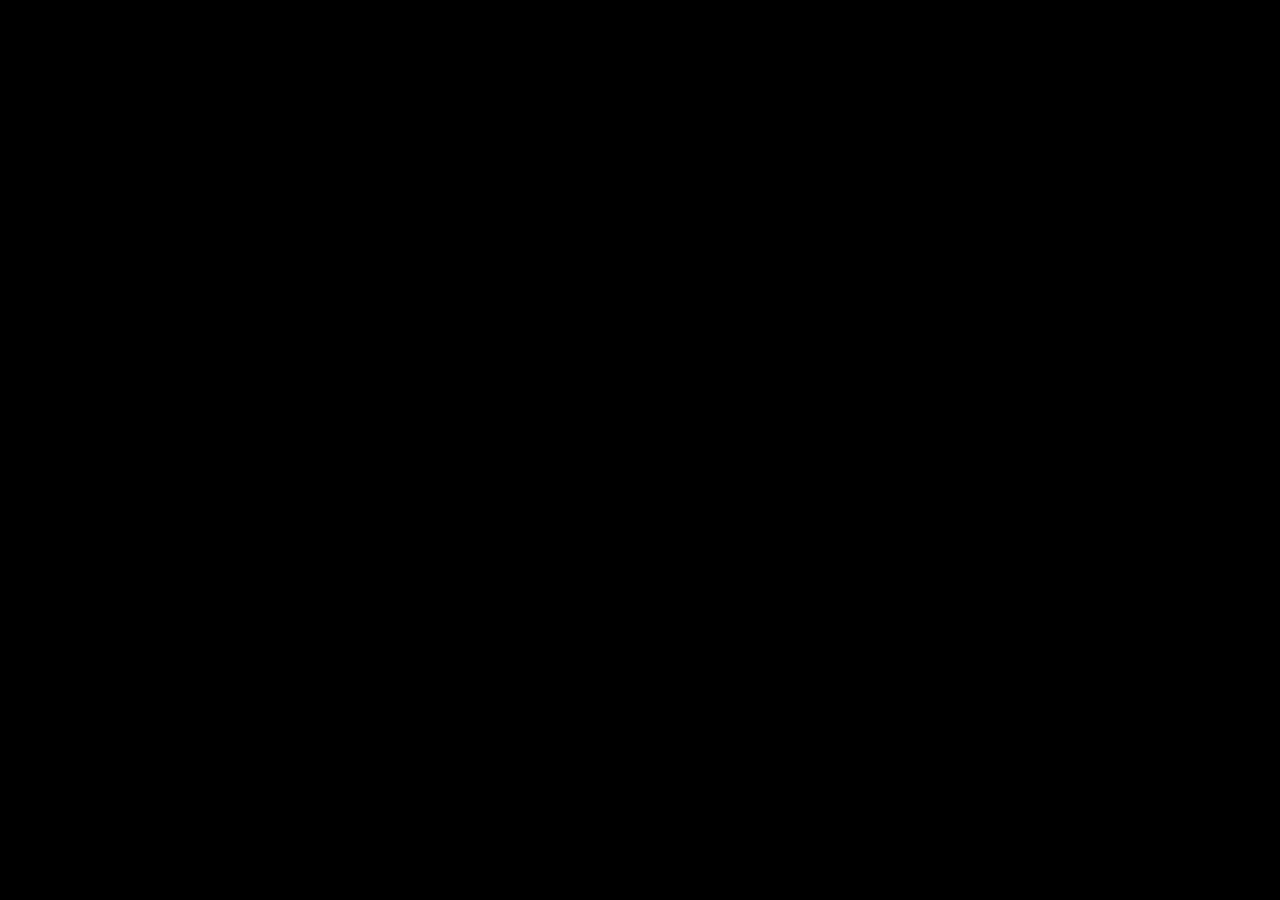
==== play/index.html @ bd023417 "Deep Descent v2.0 Forest" ====
<!DOCTYPE html>
<html lang="en">
	<head>
		<meta charset="utf-8">
		<meta name="viewport" content="width=device-width, user-scalable=no, initial-scale=1.0">
		<title>Deep Descent</title>
		<style>
html, body, #canvas {
	margin: 0;
	padding: 0;
	border: 0;
}

body {
	color: white;
	background-color: black;
	overflow: hidden;
	touch-action: none;
}

#canvas {
	display: block;
}

#canvas:focus {
	outline: none;
}

#status, #status-splash, #status-progress {
	position: absolute;
	left: 0;
	right: 0;
}

#status, #status-splash {
	top: 0;
	bottom: 0;
}

#status {
	background-color: #242424;
	display: flex;
	flex-direction: column;
	justify-content: center;
	align-items: center;
	visibility: hidden;
}

#status-splash {
	max-height: 100%;
	max-width: 100%;
	margin: auto;
}

#status-splash.show-image--false {
	display: none;
}

#status-splash.fullsize--true {
	height: 100%;
	width: 100%;
	object-fit: contain;
}

#status-splash.use-filter--false {
	image-rendering: pixelated;
}

#status-progress, #status-notice {
	display: none;
}

#status-progress {
	bottom: 10%;
	width: 50%;
	margin: 0 auto;
}

#status-notice {
	background-color: #5b3943;
	border-radius: 0.5rem;
	border: 1px solid #9b3943;
	color: #e0e0e0;
	font-family: 'Noto Sans', 'Droid Sans', Arial, sans-serif;
	line-height: 1.3;
	margin: 0 2rem;
	overflow: hidden;
	padding: 1rem;
	text-align: center;
	z-index: 1;
}
		</style>
		<link id="-gd-engine-icon" rel="icon" type="image/png" href="index.icon.png" />
<link rel="apple-touch-icon" href="index.apple-touch-icon.png"/>

	</head>
	<body>
		<canvas id="canvas">
			Your browser does not support the canvas tag.
		</canvas>

		<noscript>
			Your browser does not support JavaScript.
		</noscript>

		<div id="status">
			<img id="status-splash" class="show-image--true fullsize--true use-filter--true" src="index.png" alt="">
			<progress id="status-progress"></progress>
			<div id="status-notice"></div>
		</div>

		<script src="index.js"></script>
		<script>
const GODOT_CONFIG = {"args":[],"canvasResizePolicy":2,"ensureCrossOriginIsolationHeaders":true,"executable":"index","experimentalVK":false,"fileSizes":{"index.pck":15828976,"index.wasm":43699190},"focusCanvas":true,"gdextensionLibs":[]};
const GODOT_THREADS_ENABLED = false;
const engine = new Engine(GODOT_CONFIG);

(function () {
	const statusOverlay = document.getElementById('status');
	const statusProgress = document.getElementById('status-progress');
	const statusNotice = document.getElementById('status-notice');

	let initializing = true;
	let statusMode = '';

	function setStatusMode(mode) {
		if (statusMode === mode || !initializing) {
			return;
		}
		if (mode === 'hidden') {
			statusOverlay.remove();
			initializing = false;
			return;
		}
		statusOverlay.style.visibility = 'visible';
		statusProgress.style.display = mode === 'progress' ? 'block' : 'none';
		statusNotice.style.display = mode === 'notice' ? 'block' : 'none';
		statusMode = mode;
	}

	function setStatusNotice(text) {
		while (statusNotice.lastChild) {
			statusNotice.removeChild(statusNotice.lastChild);
		}
		const lines = text.split('\n');
		lines.forEach((line) => {
			statusNotice.appendChild(document.createTextNode(line));
			statusNotice.appendChild(document.createElement('br'));
		});
	}

	function displayFailureNotice(err) {
		console.error(err);
		if (err instanceof Error) {
			setStatusNotice(err.message);
		} else if (typeof err === 'string') {
			setStatusNotice(err);
		} else {
			setStatusNotice('An unknown error occurred.');
		}
		setStatusMode('notice');
		initializing = false;
	}

	const missing = Engine.getMissingFeatures({
		threads: GODOT_THREADS_ENABLED,
	});

	if (missing.length !== 0) {
		if (GODOT_CONFIG['serviceWorker'] && GODOT_CONFIG['ensureCrossOriginIsolationHeaders'] && 'serviceWorker' in navigator) {
			let serviceWorkerRegistrationPromise;
			try {
				serviceWorkerRegistrationPromise = navigator.serviceWorker.getRegistration();
			} catch (err) {
				serviceWorkerRegistrationPromise = Promise.reject(new Error('Service worker registration failed.'));
			}
			// There's a chance that installing the service worker would fix the issue
			Promise.race([
				serviceWorkerRegistrationPromise.then((registration) => {
					if (registration != null) {
						return Promise.reject(new Error('Service worker already exists.'));
					}
					return registration;
				}).then(() => engine.installServiceWorker()),
				// For some reason, `getRegistration()` can stall
				new Promise((resolve) => {
					setTimeout(() => resolve(), 2000);
				}),
			]).then(() => {
				// Reload if there was no error.
				window.location.reload();
			}).catch((err) => {
				console.error('Error while registering service worker:', err);
			});
		} else {
			// Display the message as usual
			const missingMsg = 'Error\nThe following features required to run Godot projects on the Web are missing:\n';
			displayFailureNotice(missingMsg + missing.join('\n'));
		}
	} else {
		setStatusMode('progress');
		engine.startGame({
			'onProgress': function (current, total) {
				if (current > 0 && total > 0) {
					statusProgress.value = current;
					statusProgress.max = total;
				} else {
					statusProgress.removeAttribute('value');
					statusProgress.removeAttribute('max');
				}
			},
		}).then(() => {
			setStatusMode('hidden');
		}, displayFailureNotice);
	}
}());
		</script>
	</body>
</html>
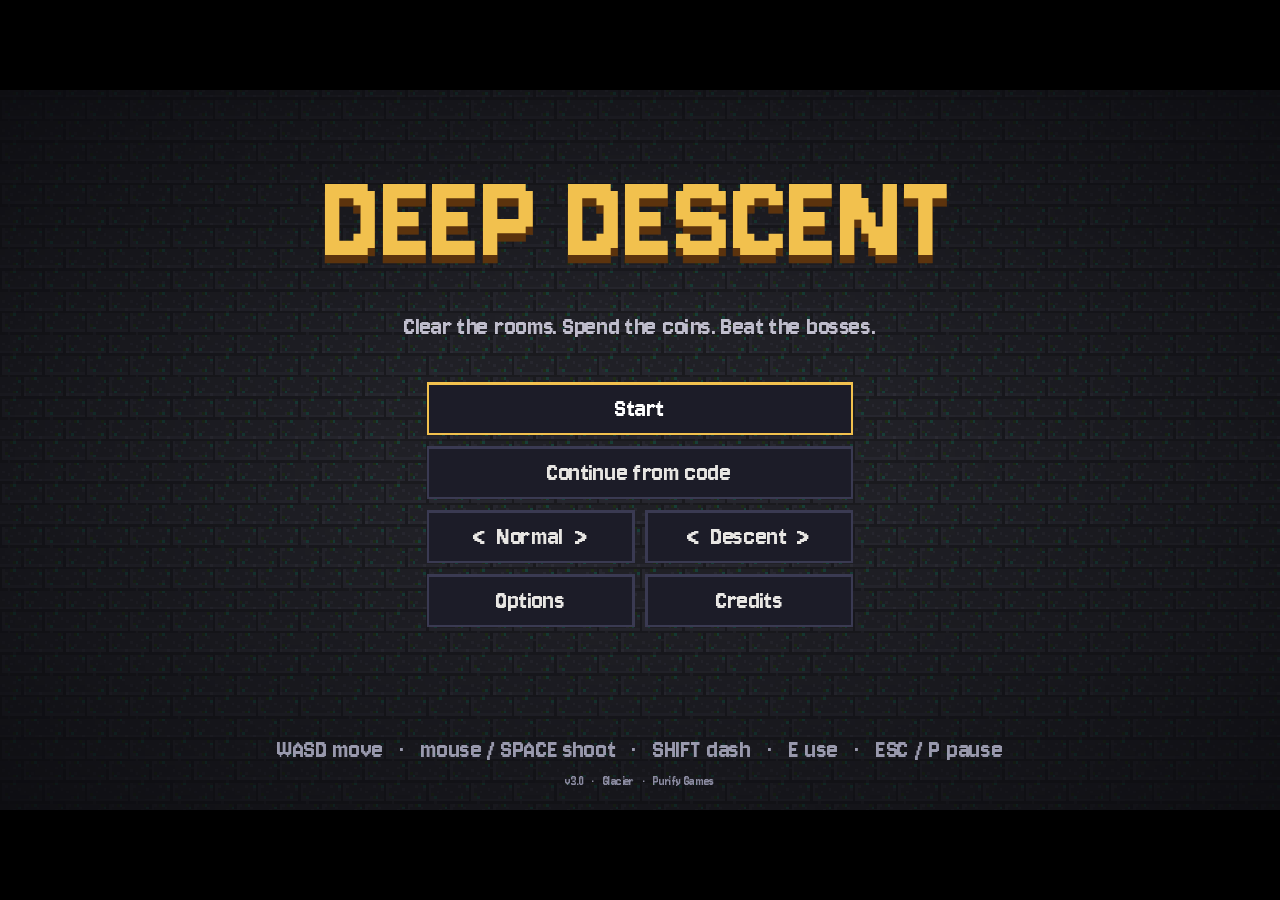
==== commit 94d64e48: "Deep Descent v3.0 Glacier" ====
--- a/play/index.html
+++ b/play/index.html
@@ -111,7 +111,7 @@
 
 		<script src="index.js"></script>
 		<script>
-const GODOT_CONFIG = {"args":[],"canvasResizePolicy":2,"ensureCrossOriginIsolationHeaders":true,"executable":"index","experimentalVK":false,"fileSizes":{"index.pck":15828976,"index.wasm":43699190},"focusCanvas":true,"gdextensionLibs":[]};
+const GODOT_CONFIG = {"args":[],"canvasResizePolicy":2,"emscriptenPoolSize":8,"ensureCrossOriginIsolationHeaders":true,"executable":"index","experimentalVK":false,"fileSizes":{"index.pck":15887808,"index.wasm":39514754},"focusCanvas":true,"gdextensionLibs":[],"godotPoolSize":4};
 const GODOT_THREADS_ENABLED = false;
 const engine = new Engine(GODOT_CONFIG);
 
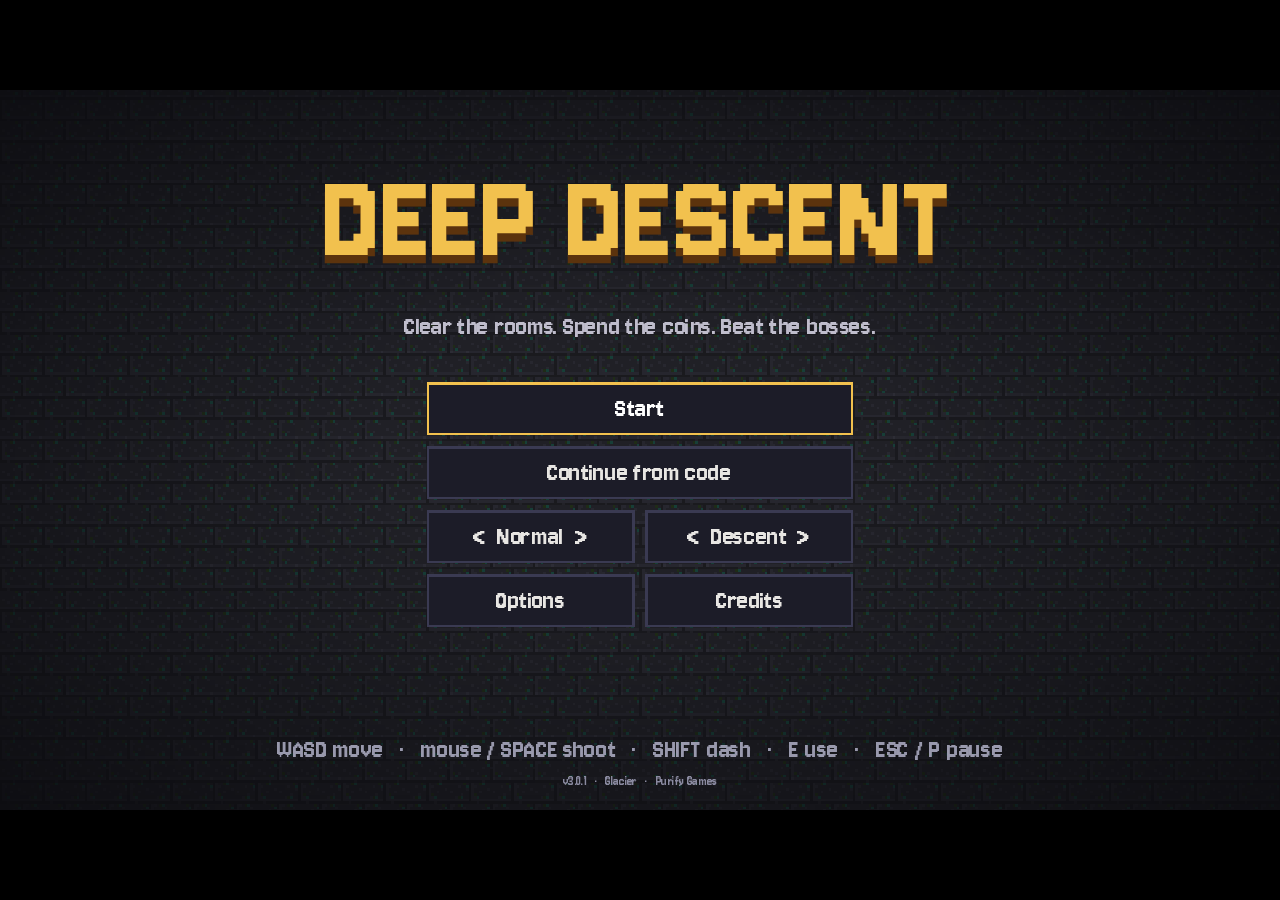
==== commit 1f8efe34: "Deep Descent v3.0.1 Glacier" ====
--- a/play/index.html
+++ b/play/index.html
@@ -111,7 +111,7 @@
 
 		<script src="index.js"></script>
 		<script>
-const GODOT_CONFIG = {"args":[],"canvasResizePolicy":2,"emscriptenPoolSize":8,"ensureCrossOriginIsolationHeaders":true,"executable":"index","experimentalVK":false,"fileSizes":{"index.pck":15887808,"index.wasm":39514754},"focusCanvas":true,"gdextensionLibs":[],"godotPoolSize":4};
+const GODOT_CONFIG = {"args":[],"canvasResizePolicy":2,"emscriptenPoolSize":8,"ensureCrossOriginIsolationHeaders":true,"executable":"index","experimentalVK":false,"fileSizes":{"index.pck":15888224,"index.wasm":39514754},"focusCanvas":true,"gdextensionLibs":[],"godotPoolSize":4};
 const GODOT_THREADS_ENABLED = false;
 const engine = new Engine(GODOT_CONFIG);
 
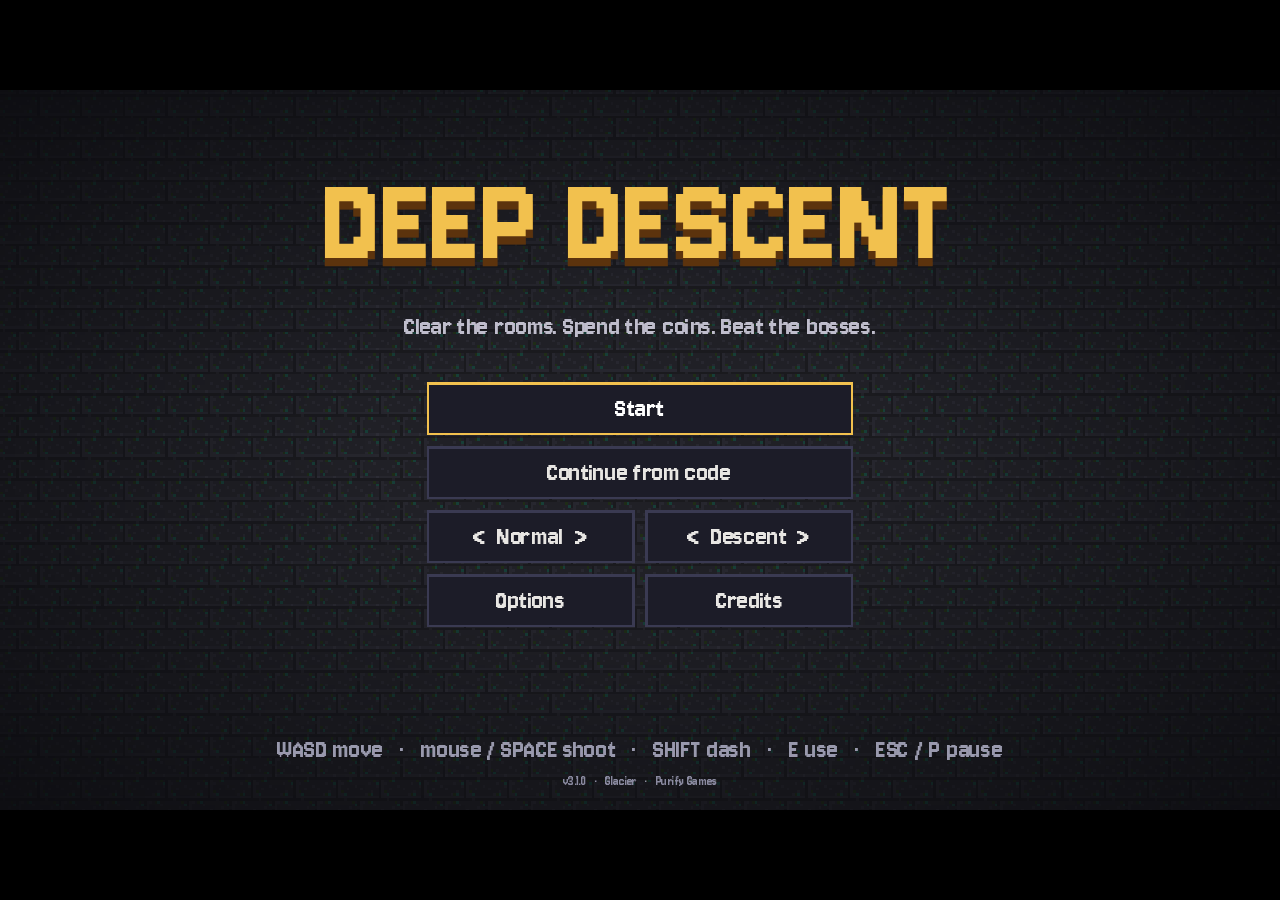
==== commit 606e9469: "Deep Descent v3.1.0 Glacier" ====
--- a/play/index.html
+++ b/play/index.html
@@ -111,7 +111,7 @@
 
 		<script src="index.js"></script>
 		<script>
-const GODOT_CONFIG = {"args":[],"canvasResizePolicy":2,"emscriptenPoolSize":8,"ensureCrossOriginIsolationHeaders":true,"executable":"index","experimentalVK":false,"fileSizes":{"index.pck":15888224,"index.wasm":39514754},"focusCanvas":true,"gdextensionLibs":[],"godotPoolSize":4};
+const GODOT_CONFIG = {"args":[],"canvasResizePolicy":2,"emscriptenPoolSize":8,"ensureCrossOriginIsolationHeaders":true,"executable":"index","experimentalVK":false,"fileSizes":{"index.pck":15892640,"index.wasm":39514754},"focusCanvas":true,"gdextensionLibs":[],"godotPoolSize":4};
 const GODOT_THREADS_ENABLED = false;
 const engine = new Engine(GODOT_CONFIG);
 
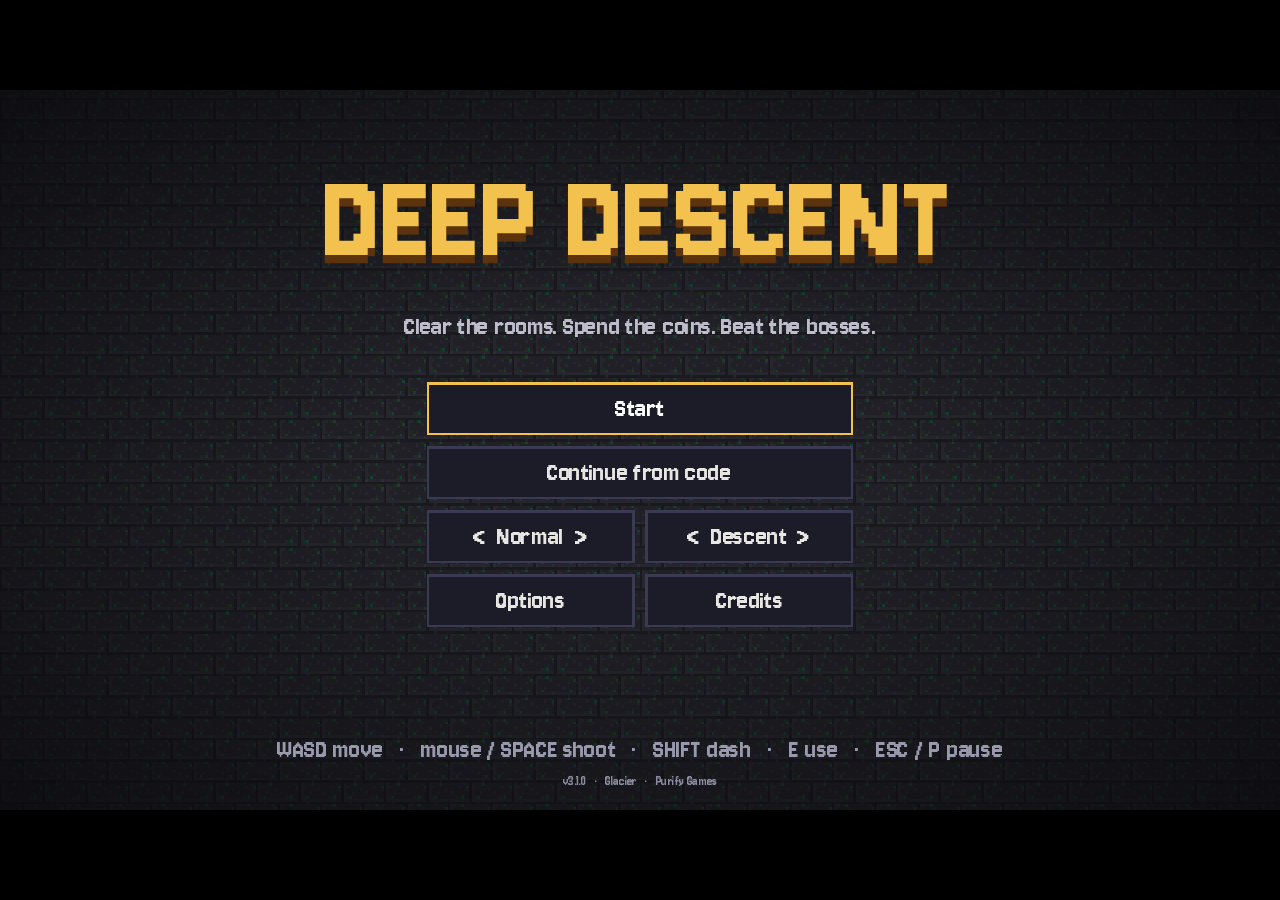
==== commit 8d1f7318: "Deep Descent v3.1.0 Glacier" ====
--- a/play/index.html
+++ b/play/index.html
@@ -111,7 +111,7 @@
 
 		<script src="index.js"></script>
 		<script>
-const GODOT_CONFIG = {"args":[],"canvasResizePolicy":2,"emscriptenPoolSize":8,"ensureCrossOriginIsolationHeaders":true,"executable":"index","experimentalVK":false,"fileSizes":{"index.pck":15892640,"index.wasm":39514754},"focusCanvas":true,"gdextensionLibs":[],"godotPoolSize":4};
+const GODOT_CONFIG = {"args":[],"canvasResizePolicy":2,"emscriptenPoolSize":8,"ensureCrossOriginIsolationHeaders":true,"executable":"index","experimentalVK":false,"fileSizes":{"index.pck":15901300,"index.wasm":39514754},"focusCanvas":true,"gdextensionLibs":[],"godotPoolSize":4};
 const GODOT_THREADS_ENABLED = false;
 const engine = new Engine(GODOT_CONFIG);
 
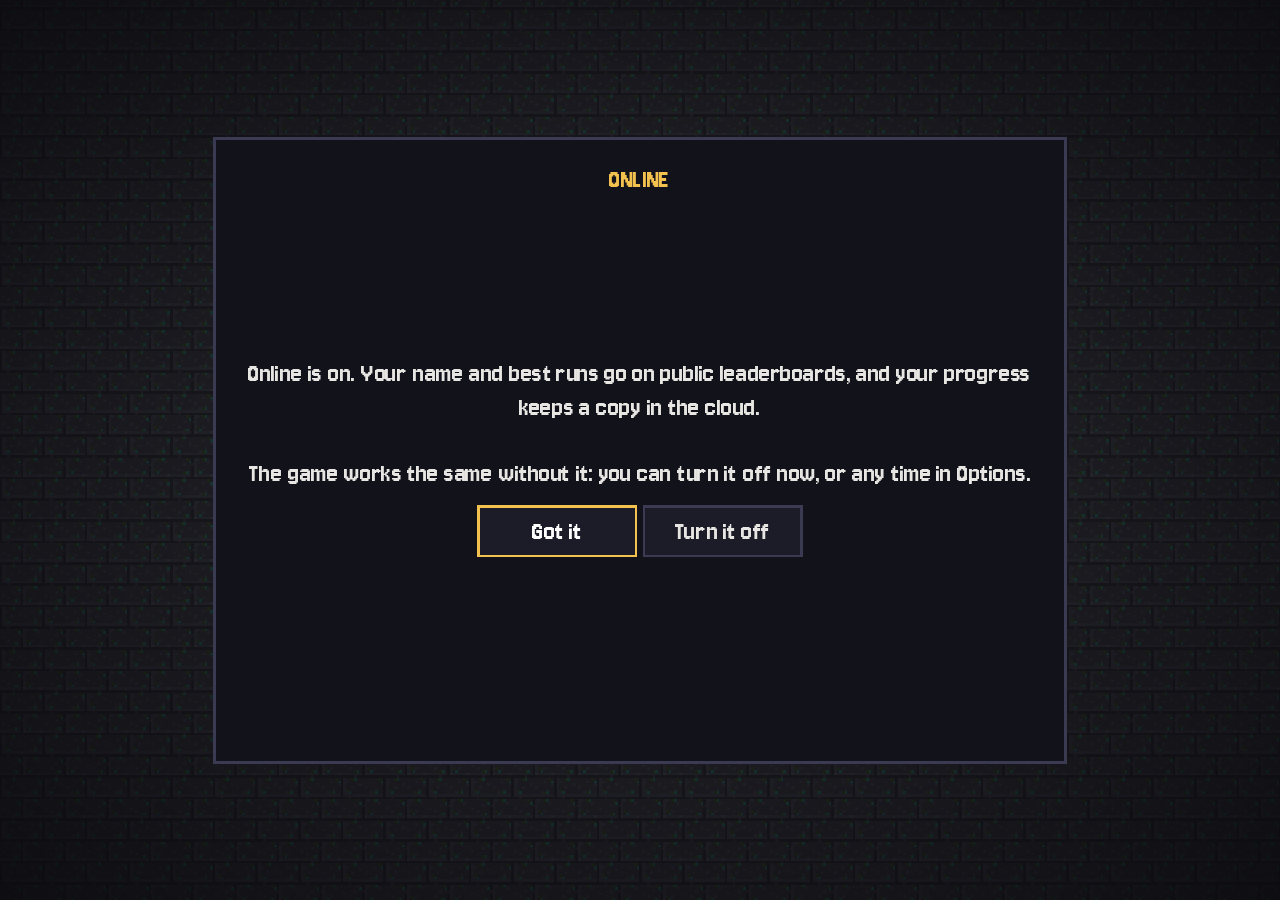
==== commit 604302ca: "Deep Descent v4.0.0 Forge" ====
--- a/play/index.html
+++ b/play/index.html
@@ -111,7 +111,7 @@
 
 		<script src="index.js"></script>
 		<script>
-const GODOT_CONFIG = {"args":[],"canvasResizePolicy":2,"emscriptenPoolSize":8,"ensureCrossOriginIsolationHeaders":true,"executable":"index","experimentalVK":false,"fileSizes":{"index.pck":15901300,"index.wasm":39514754},"focusCanvas":true,"gdextensionLibs":[],"godotPoolSize":4};
+const GODOT_CONFIG = {"args":[],"canvasResizePolicy":2,"emscriptenPoolSize":8,"ensureCrossOriginIsolationHeaders":true,"executable":"index","experimentalVK":false,"fileSizes":{"index.pck":4216884,"index.wasm":39514754},"focusCanvas":true,"gdextensionLibs":[],"godotPoolSize":4};
 const GODOT_THREADS_ENABLED = false;
 const engine = new Engine(GODOT_CONFIG);
 
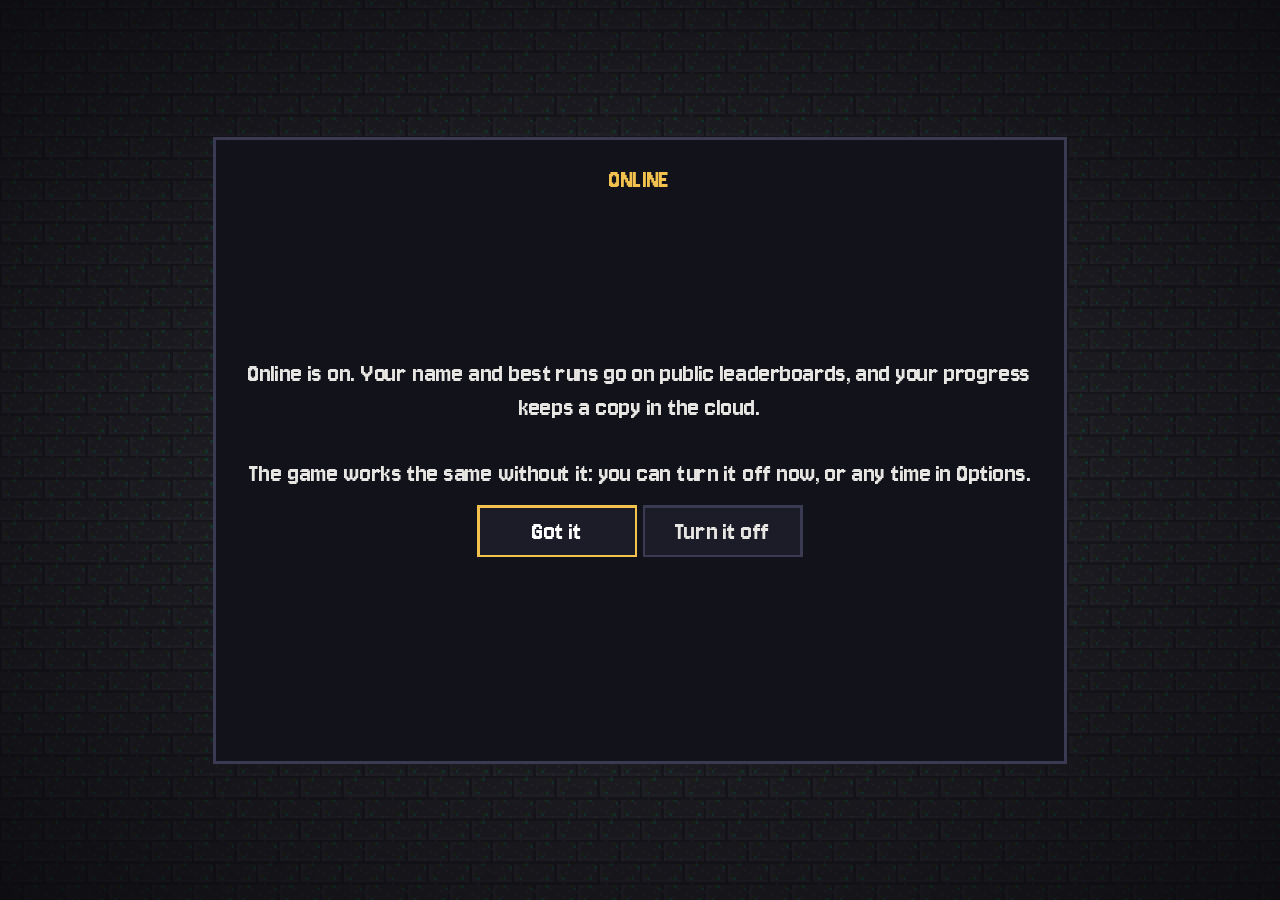
==== commit 53ceb09f: "Deep Descent v4.0.0 Forge" ====
--- a/play/index.html
+++ b/play/index.html
@@ -111,7 +111,7 @@
 
 		<script src="index.js"></script>
 		<script>
-const GODOT_CONFIG = {"args":[],"canvasResizePolicy":2,"emscriptenPoolSize":8,"ensureCrossOriginIsolationHeaders":true,"executable":"index","experimentalVK":false,"fileSizes":{"index.pck":4216884,"index.wasm":39514754},"focusCanvas":true,"gdextensionLibs":[],"godotPoolSize":4};
+const GODOT_CONFIG = {"args":[],"canvasResizePolicy":2,"emscriptenPoolSize":8,"ensureCrossOriginIsolationHeaders":true,"executable":"index","experimentalVK":false,"fileSizes":{"index.pck":6055264,"index.wasm":39514754},"focusCanvas":true,"gdextensionLibs":[],"godotPoolSize":4};
 const GODOT_THREADS_ENABLED = false;
 const engine = new Engine(GODOT_CONFIG);
 
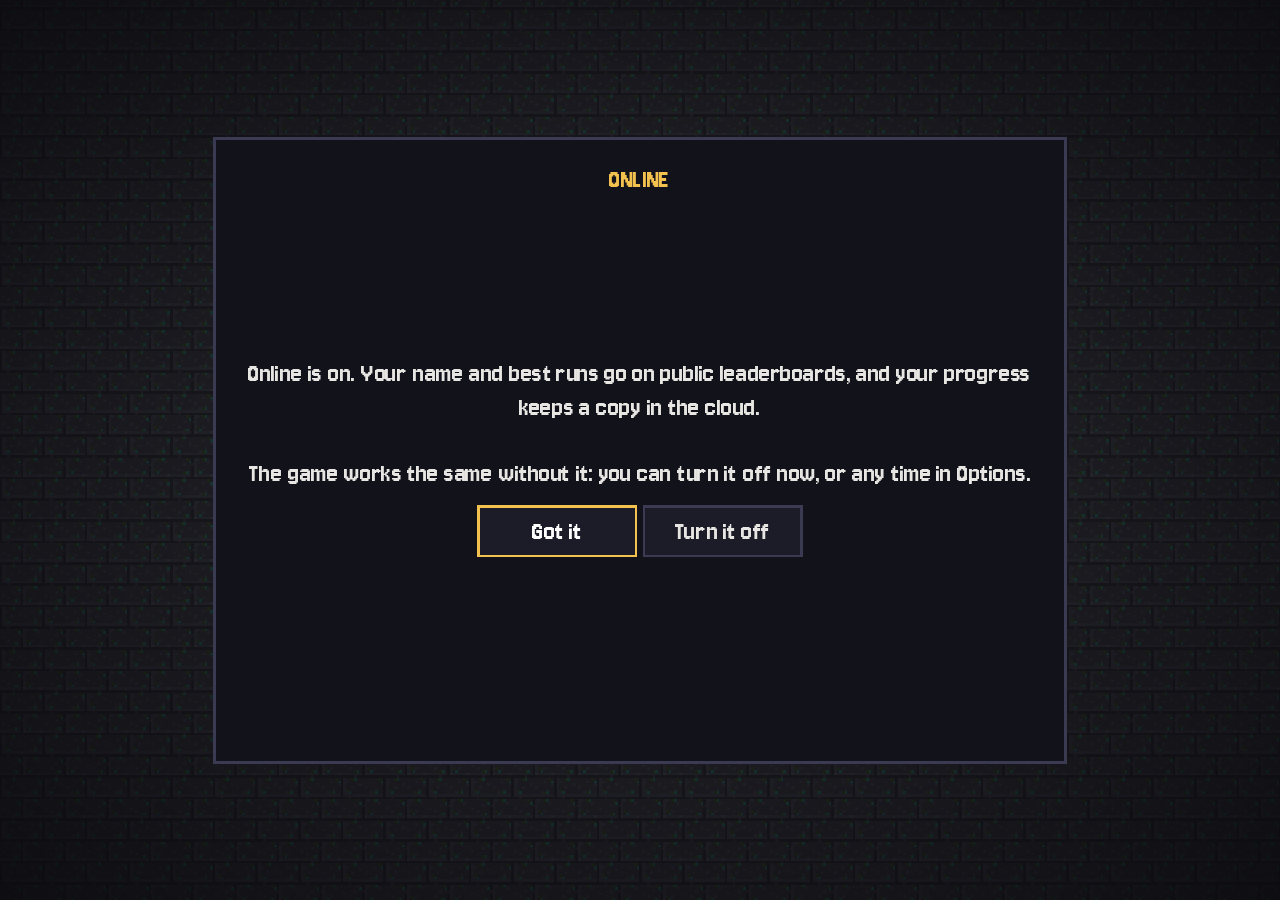
==== commit 0830b3f4: "Deep Descent v4.1.0 Forge" ====
--- a/play/index.html
+++ b/play/index.html
@@ -111,7 +111,7 @@
 
 		<script src="index.js"></script>
 		<script>
-const GODOT_CONFIG = {"args":[],"canvasResizePolicy":2,"emscriptenPoolSize":8,"ensureCrossOriginIsolationHeaders":true,"executable":"index","experimentalVK":false,"fileSizes":{"index.pck":6055264,"index.wasm":39514754},"focusCanvas":true,"gdextensionLibs":[],"godotPoolSize":4};
+const GODOT_CONFIG = {"args":[],"canvasResizePolicy":2,"emscriptenPoolSize":8,"ensureCrossOriginIsolationHeaders":true,"executable":"index","experimentalVK":false,"fileSizes":{"index.pck":4219412,"index.wasm":39514754},"focusCanvas":true,"gdextensionLibs":[],"godotPoolSize":4};
 const GODOT_THREADS_ENABLED = false;
 const engine = new Engine(GODOT_CONFIG);
 
